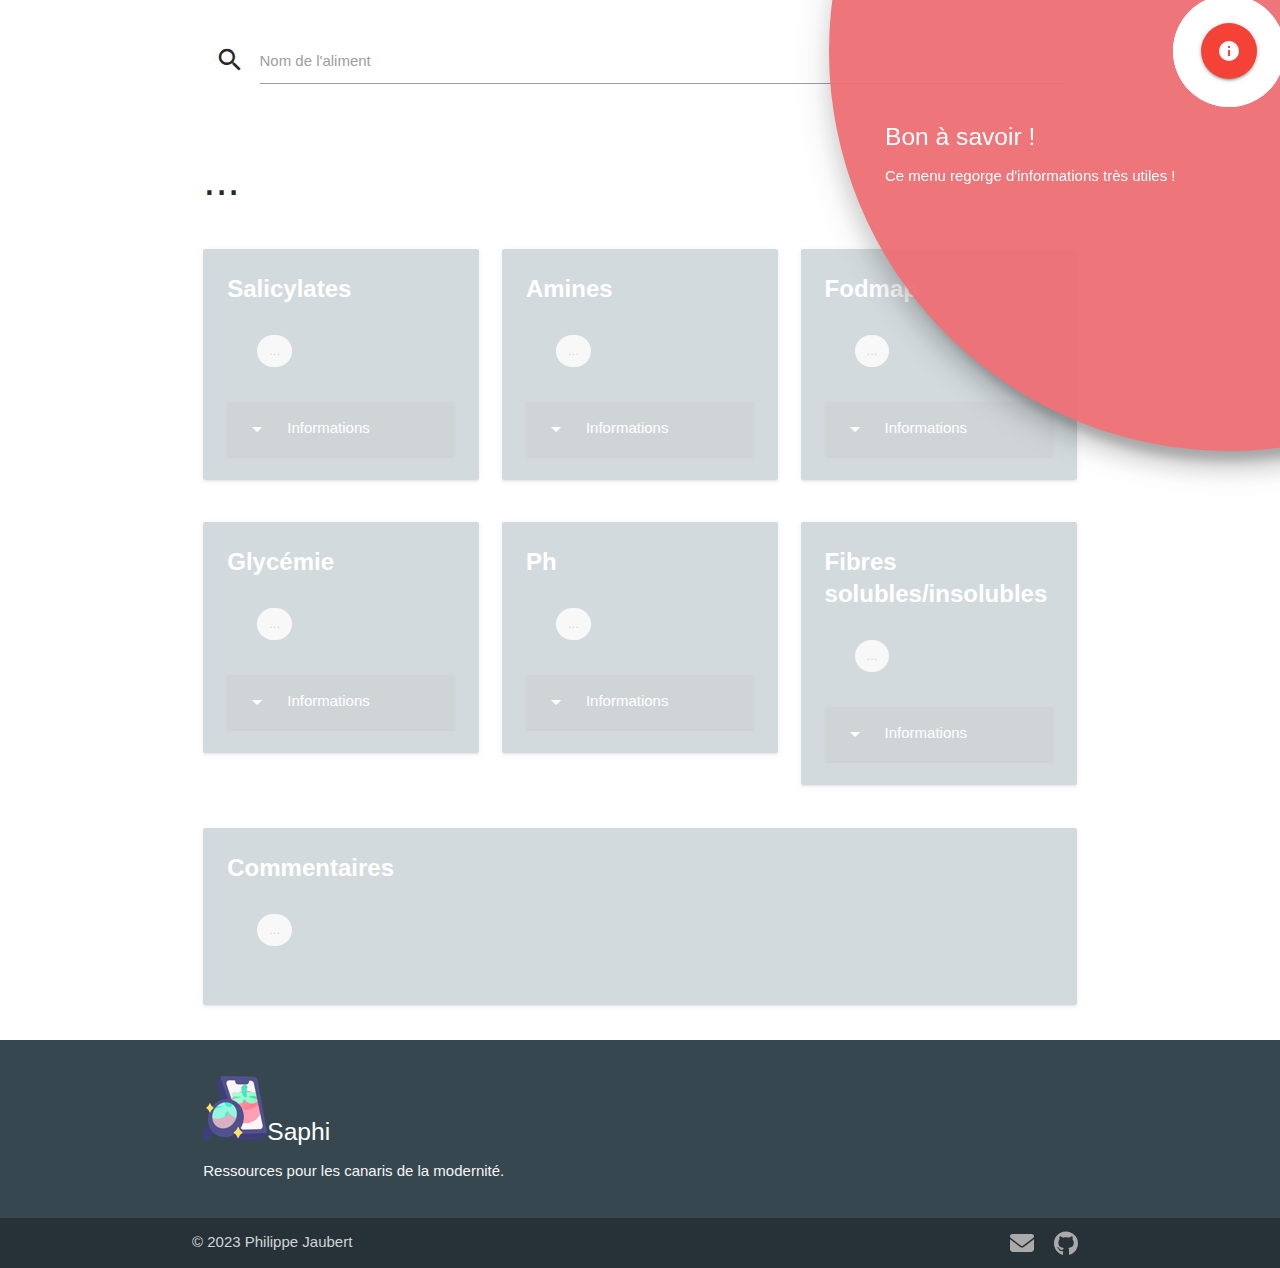
==== docs/index.html @ 67f31c84 "Icon added to the page" ====
<!DOCTYPE html>
<html>
<head>
  <title>SaPHI</title>
  <meta charset="utf-8">
  <meta name="viewport" content="width=device-width, initial-scale=1.0"/>
  <link type="text/css" rel="stylesheet" href="css/materialize.min.css" media="screen,projection"/>
  <link type="text/css" rel="stylesheet" href="css/styles.css"/>
  <link rel="icon" type="image/png" href="img/favicon.png" />
</head>
<body>
  <main>
    <div class="container">
      <div class="row">
        <!-- Floating Menu -->
        <div class="fixed-action-btn">
          <a id="menu" class="btn-floating btn-large red waves-effect waves-light tooltipped" data-position="left" data-tooltip="Bon à savoir">
            <i class="large material-icons">info</i>
          </a>
          <ul>
            <li onclick="openModal(6)"><a class="btn-floating blue waves-effect waves-light tooltipped" data-position="left" data-tooltip="Pré/Probiotiques">
              <svg xmlns="http://www.w3.org/2000/svg" fill="#fff" viewBox="0 0 24 24"><title>bacteria</title><path d="M21,16C21,15.5 20.95,15.08 20.88,14.68L22.45,13.9L21.55,12.1L20.18,12.79C19.63,11.96 18.91,11.5 18.29,11.28L18.95,9.32L17.05,8.68L16.29,10.96C14.96,10.83 14.17,10.32 13.7,9.77L15.45,8.9L14.55,7.1L13,7.89C12.97,7.59 12.86,6.72 12.28,5.87L13.83,3.55L12.17,2.44L10.76,4.56C10.28,4.33 9.7,4.15 9,4.06V2H7V4.1C6.29,4.25 5.73,4.54 5.32,4.91L2.7,2.29L1.29,3.71L4.24,6.65C4,7.39 4,8 4,8H2V10H4.04C4.1,10.63 4.21,11.36 4.4,12.15L1.68,13.05L2.31,14.95L5,14.05C5.24,14.56 5.5,15.08 5.82,15.58L3.44,17.17L4.55,18.83L7.07,17.15C7.63,17.71 8.29,18.21 9.06,18.64L8.1,20.55L9.89,21.45L10.89,19.45L10.73,19.36C11.68,19.68 12.76,19.9 14,19.97V22H16V19.93C16.76,19.84 17.81,19.64 18.77,19.19L20.29,20.71L21.7,19.29L20.37,17.95C20.75,17.44 21,16.8 21,16M8.5,11A1.5,1.5 0 0,1 7,9.5A1.5,1.5 0 0,1 8.5,8A1.5,1.5 0 0,1 10,9.5A1.5,1.5 0 0,1 8.5,11M11,14A1,1 0 0,1 10,13A1,1 0 0,1 11,12A1,1 0 0,1 12,13A1,1 0 0,1 11,14M15.5,17A1.5,1.5 0 0,1 14,15.5A1.5,1.5 0 0,1 15.5,14A1.5,1.5 0 0,1 17,15.5A1.5,1.5 0 0,1 15.5,17Z" /></svg>
            </a></li>
            <li onclick="openModal(5)"><a class="btn-floating blue waves-effect waves-light tooltipped" data-position="left" data-tooltip="Conservation">
              <svg xmlns="http://www.w3.org/2000/svg" fill="#fff" viewBox="0 0 24 24"><title>snowflake</title><path d="M20.79,13.95L18.46,14.57L16.46,13.44V10.56L18.46,9.43L20.79,10.05L21.31,8.12L19.54,7.65L20,5.88L18.07,5.36L17.45,7.69L15.45,8.82L13,7.38V5.12L14.71,3.41L13.29,2L12,3.29L10.71,2L9.29,3.41L11,5.12V7.38L8.5,8.82L6.5,7.69L5.92,5.36L4,5.88L4.47,7.65L2.7,8.12L3.22,10.05L5.55,9.43L7.55,10.56V13.45L5.55,14.58L3.22,13.96L2.7,15.89L4.47,16.36L4,18.12L5.93,18.64L6.55,16.31L8.55,15.18L11,16.62V18.88L9.29,20.59L10.71,22L12,20.71L13.29,22L14.7,20.59L13,18.88V16.62L15.5,15.17L17.5,16.3L18.12,18.63L20,18.12L19.53,16.35L21.3,15.88L20.79,13.95M9.5,10.56L12,9.11L14.5,10.56V13.44L12,14.89L9.5,13.44V10.56Z" /></svg>
            </a></li>
            <li onclick="openModal(3)"><a class="btn-floating blue waves-effect waves-light tooltipped" data-position="left" data-tooltip="Produits laitiers">
              <svg xmlns="http://www.w3.org/2000/svg" fill="#fff" viewBox="0 0 24 24"><title>cheese</title><path d="M11 17.5C11 16.67 11.67 16 12.5 16C12.79 16 13.06 16.09 13.29 16.23L20.75 11.93C20.35 11.22 19.9 10.55 19.41 9.9C19.29 9.96 19.15 10 19 10C18.45 10 18 9.55 18 9C18 8.8 18.08 8.62 18.18 8.46C16.45 6.64 14.34 5.2 12 4.25C11.85 5.24 11 6 10 6C8.9 6 8 5.11 8 4C8 3.72 8.06 3.45 8.16 3.21C7.3 3.08 6.41 3 5.5 3C5.33 3 5.17 3 5 3.03V9.05C6.14 9.28 7 10.29 7 11.5S6.14 13.72 5 13.95V21L11 17.54C11 17.53 11 17.5 11 17.5M14 9C15.11 9 16 9.9 16 11S15.11 13 14 13 12 12.11 12 11 12.9 9 14 9M9 16C8.45 16 8 15.55 8 15S8.45 14 9 14 10 14.45 10 15 9.55 16 9 16M9 10C8.45 10 8 9.55 8 9S8.45 8 9 8 10 8.45 10 9 9.55 10 9 10Z" /></svg>
            </a></li>
            <li onclick="openModal(4)"><a class="btn-floating blue waves-effect waves-light tooltipped" data-position="left" data-tooltip="Légumes">
              <svg xmlns="http://www.w3.org/2000/svg" fill="#fff" viewBox="0 0 24 24"><title>carrot</title><path d="M16,10L15.8,11H13.5A0.5,0.5 0 0,0 13,11.5A0.5,0.5 0 0,0 13.5,12H15.6L14.6,17H12.5A0.5,0.5 0 0,0 12,17.5A0.5,0.5 0 0,0 12.5,18H14.4L14,20A2,2 0 0,1 12,22A2,2 0 0,1 10,20L9,15H10.5A0.5,0.5 0 0,0 11,14.5A0.5,0.5 0 0,0 10.5,14H8.8L8,10C8,8.8 8.93,7.77 10.29,7.29L8.9,5.28C8.59,4.82 8.7,4.2 9.16,3.89C9.61,3.57 10.23,3.69 10.55,4.14L11,4.8V3A1,1 0 0,1 12,2A1,1 0 0,1 13,3V5.28L14.5,3.54C14.83,3.12 15.47,3.07 15.89,3.43C16.31,3.78 16.36,4.41 16,4.84L13.87,7.35C15.14,7.85 16,8.85 16,10Z" /></svg>
            </a></li>
            <li onclick="openModal(2)"><a class="btn-floating blue waves-effect waves-light tooltipped" data-position="left" data-tooltip="Fruits">
              <svg xmlns="http://www.w3.org/2000/svg" fill="#fff" viewBox="0 0 24 24"><title>fruit-pear</title><path d="M18 16C18 19.31 15.31 22 12 22C8.69 22 6 19.31 6 16C6 13 8 13 8 10C8 8.56 8.75 7.22 10 6.5C10.4 6.27 10.82 6.12 11.25 6.04V5C11.25 4.63 11.17 4.42 11.03 4.28C10.9 4.14 10.63 4 10 4V2.5C10.88 2.5 11.6 2.73 12.09 3.22C12.58 3.71 12.75 4.38 12.75 5V6.04C13.18 6.12 13.61 6.27 14 6.5C15.25 7.22 16 8.56 16 10C16 13 18 13 18 16Z" /></svg>
            </a></li>
            <li onclick="openModal(1)"><a class="btn-floating blue waves-effect waves-light tooltipped" data-position="left" data-tooltip="Poissons">
              <svg xmlns="http://www.w3.org/2000/svg" fill="#fff" viewBox="0 0 24 24"><title>fish</title><path d="M12,20L12.76,17C9.5,16.79 6.59,15.4 5.75,13.58C5.66,14.06 5.53,14.5 5.33,14.83C4.67,16 3.33,16 2,16C3.1,16 3.5,14.43 3.5,12.5C3.5,10.57 3.1,9 2,9C3.33,9 4.67,9 5.33,10.17C5.53,10.5 5.66,10.94 5.75,11.42C6.4,10 8.32,8.85 10.66,8.32L9,5C11,5 13,5 14.33,5.67C15.46,6.23 16.11,7.27 16.69,8.38C19.61,9.08 22,10.66 22,12.5C22,14.38 19.5,16 16.5,16.66C15.67,17.76 14.86,18.78 14.17,19.33C13.33,20 12.67,20 12,20M17,11A1,1 0 0,0 16,12A1,1 0 0,0 17,13A1,1 0 0,0 18,12A1,1 0 0,0 17,11Z" /></svg>
            </a></li>
            <li onclick="openModal(0)"><a class="btn-floating blue waves-effect waves-light tooltipped" data-position="left" data-tooltip="Viandes">
              <svg xmlns="http://www.w3.org/2000/svg" fill="#fff" viewBox="0 0 24 24"><title>food-steak</title><path d="M11.9 2C8 2 4.9 5.4 5 9.3C5.1 11.9 6.6 14.1 8.7 15.2C10.1 15.9 11 17.3 11 18.8V19C11 20.7 12.3 22 14 22C18 22 19 17 19 9C19 9 19 2 11.9 2M14 20C13.4 20 13 19.6 13 19V18.8C13 16.6 11.7 14.5 9.7 13.4C8.1 12.6 7.1 11 7 9.2C7 7.9 7.5 6.5 8.4 5.5C9.3 4.5 10.6 4 11.8 4C16.7 4 17 8.2 17 9C17 18.9 15.3 20 14 20M15.8 7.6L8.3 10.3C8.1 10 8 9.6 8 9.1C8 8.4 8.2 7.8 8.5 7.1L13.7 5.2C14.9 5.8 15.5 6.7 15.8 7.6M12.9 15.1L15.7 14.1C15.6 15.6 15.3 16.7 15.1 17.4L13.8 17.9C13.8 16.9 13.5 16 12.9 15.1M16 9.2C16 10.4 16 11.5 15.9 12.4L11.9 13.9C11.4 13.4 10.8 12.9 10.1 12.6C9.7 12.4 9.3 12.1 9 11.8L16 9.2Z" /></svg>
            </a></li>
          </ul>
        </div>
        <!-- Discovery -->
        <div class="tap-target" data-target="menu">
          <div class="tap-target-content">
            <h5>Bon à savoir !</h5>
            <p>Ce menu regorge d'informations très utiles !</p>
          </div>
        </div>
        <!-- Modal -->
        <div id="modalInfos" class="modal">
          <div class="modal-content">
            <h4 id="mdl_title"></h4>
            <p id="mdl_content"></p>
          </div>
        </div>
        <!-- Search bar -->
        <div class="col s12 searchbar">
          <div class="input-field col s12">
            <i class="material-icons prefix">search</i>
            <input disabled type="text" id="inp_nomali" class="autocomplete">
            <label for="inp_nomali">Nom de l'aliment</label>
          </div>
        </div>
      </div>
      <div class="row mb-0">
        <!-- Title -->
        <div class="row">
          <div class="col s12">
            <h3 id="tt">...</h3>
          </div>
        </div>
        <div class="row">
          <!-- Salicylates -->
          <div class="col s12 m4">
            <div id="card_salicylate" class="card blue-grey darken-1">
              <div class="card-content white-text">
                <span class="card-title">Salicylates</span>
                <div id="sa">
                  <div class="chip">...</div>
                </div>
                <ul class="collapsible">
                  <li>
                    <div class="collapsible-header blue-grey darken-2"><i class="material-icons">arrow_drop_down</i>Informations</div>
                    <div class="collapsible-body blue-grey darken-2"><span>
                      <div class="chip white green darken-4">Bas (0 mg)</div>
                      <div class="chip white yellow darken-4">Bas-moyen (> 0,06 mg)</div>
                      <div class="chip white orange darken-4">Moyen (> 0,10 mg)</div>
                      <div class="chip white red darken-4">Moyen-haut (> 0,60 mg)</div>
                      <div class="chip white purple darken-4">Haut (> 1.00 mg)</div>
                      <div class="chip white grey darken-4">Très haut (> 20.00 mg)</div>
                    </span></div>
                  </li>
                </ul>
              </div>
            </div>
          </div>
          <!-- Amines -->
          <div class="col s12 m4">
            <div id="card_amine" class="card blue-grey darken-1">
              <div class="card-content white-text">
                <span class="card-title">Amines</span>
                <div id="am">
                  <div class="chip">...</div>
                </div>
                <ul class="collapsible">
                  <li>
                    <div class="collapsible-header blue-grey darken-2"><i class="material-icons">arrow_drop_down</i>Informations</div>
                    <div class="collapsible-body blue-grey darken-2"><span>
                      <div class="chip"><b>A</b> : Amines</div>
                      <div class="chip"><b>H</b> : Histamines</div>
                      <div class="chip"><b>L</b> : Libérateurs d'histamines</div>
                      <div class="chip"><b>I</b> : Inhibiteur d'enzymes</div>
                    </span></div>
                  </li>
                </ul>
              </div>
            </div>
          </div>
          <!-- Fodmaps -->
          <div class="col s12 m4">
            <div id="card_fodmap" class="card blue-grey darken-1">
              <div class="card-content white-text">
                <span class="card-title">Fodmap</span>
                <div id="fd">
                  <div class="chip">...</div>
                </div>
                <ul class="collapsible">
                  <li>
                    <div class="collapsible-header blue-grey darken-2"><i class="material-icons">arrow_drop_down</i>Informations</div>
                    <div class="collapsible-body blue-grey darken-2"><span>
                      <div class="chip"><b>F</b>ermentiscibles (<i>Fructanes et Galactanes</i>)<br/><b>O</b>ligosaccharides (<i>Fructanes et Galacto-olisaccharides</i>)<br/><b>D</b>isaccharides (<i>Lactose</i>)<br/><b>M</b>onosaccharides (<i>Fructose en excès du glucose</i>)<br/><b>A</b>nd<br/><b>P</b>olyols (<i>Sorbitol, mannitol, xylitol et maltitol</i>).</div>
                      <div class="chip">Les <b>FODMAP</b> sont des glucides présents dans certains aliments et qui sont lentement (voire ne sont pas) absorbés par l'intestin.</div>
                    </span></div>
                  </li>
                </ul>
              </div>
            </div>
          </div>
        </div>
        <div class="row">
          <!-- Glycemie -->
          <div class="col s12 m4">
            <div id="card_glycemie" class="card blue-grey darken-1">
              <div class="card-content white-text">
                <span class="card-title">Glycémie</span>
                <div id="ig">
                  <div class="chip">...</div>
                </div>
                <ul class="collapsible">
                  <li>
                    <div class="collapsible-header blue-grey darken-2"><i class="material-icons">arrow_drop_down</i>Informations</div>
                    <div class="collapsible-body blue-grey darken-2"><span>
                      <div class="chip">L'<b>indice glycémique</b> évalue la rapidité avec laquelle un glucide contenu dans un aliment est absorbé dans le sang et élève la glycémie.</div>
                      <div class="chip">La <b>charge glycémique</b> combine la rapidité et la quantité de glucides dans une portion alimentaire, offrant une indication plus précise de son impact sur la glycémie.</div>
                      <div class="chip">Valeurs exprimées en mg pour 100 g</div>
                      <div class="chip white green darken-4">Faible : Entre 0 et 50</div>
                      <div class="chip white yellow darken-4">Moyen : Entre 51 et 70</div>
                      <div class="chip white red darken-4">Élevé : 71 et 100</div>
                    </span></div>
                  </li>
                </ul>
              </div>
            </div>
          </div>
          <!-- Ph -->
          <div class="col s12 m4">
            <div id="card_potentielhydrogene" class="card blue-grey darken-1">
              <div class="card-content white-text">
                <span class="card-title">Ph</span>
                <div id="ph">
                  <div class="chip">...</div>
                </div>
                <ul class="collapsible">
                  <li>
                    <div class="collapsible-header blue-grey darken-2"><i class="material-icons">arrow_drop_down</i>Informations</div>
                    <div class="collapsible-body blue-grey darken-2"><span>
                      <div class="chip light-green accent-2"><b>Alcalinisant</b> : À consommer au moins à 70% (valeur jusqu'à -95)</div>
                      <div class="chip yellow accent-2"><b>Acidifiant</b> : À consommer peu ou pas du tout (valeur jusqu'à +37)</div>
                    </span></div>
                  </li>
                </ul>
              </div>
            </div>
          </div>
          <!-- Fibres -->
          <div class="col s12 m4">
            <div id="card_fibre" class="card blue-grey darken-1">
              <div class="card-content white-text">
                <span class="card-title">Fibres solubles/insolubles</span>
                <div id="fi">
                  <div class="chip">...</div>
                </div>
                <ul class="collapsible">
                  <li>
                    <div class="collapsible-header blue-grey darken-2"><i class="material-icons">arrow_drop_down</i>Informations</div>
                    <div class="collapsible-body blue-grey darken-2"><span>
                      <div class="chip">Les <b>fibres</b> sont des glucides très spécifiques non digérés par notre organisme.</div>
                      <div class="chip">Les <b>fibres solubles</b> sont fermentées (digérées) par notre microbiote intestinal produisant des composés bénéfiques pour notre organisme.</div>
                      <div class="chip">Les <b>fibres insolubles</b> augmentent le volume du bol alimentaire et assurent un meilleur transit.</div>
                      <div class="chip">Valeurs exprimées en mg pour 100 g.</div>
                    </span></div>
                  </li>
                </ul>
              </div>
            </div>
          </div>
        </div>
      </div>
      <div class="row">
        <!-- Comments -->
        <div class="col s12 m12">
          <div id="card_commentaire" class="card blue-grey darken-1">
            <div class="card-content white-text">
              <span class="card-title">Commentaires</span>
              <div id="cm">
                <div class="chip">...</div>
              </div>
            </div>
          </div>
        </div>
      </div>
    </div>
  </main>
  <!-- Footer -->
  <footer class="page-footer blue-grey darken-3">
    <div class="container">
      <div class="row">
        <div class="col l6 s12">
          <h5 class="white-text"><img class="responsive-img" src="img/favicon.png">Saphi</h5>
          <p class="grey-text text-lighten-4">Ressources pour les canaris de la modernité.</p>
        </div>
      </div>
    </div>
    <div class="footer-copyright blue-grey darken-4">
      <div class="container">
        &copy; 2023 Philippe Jaubert
        <a class="grey-text text-lighten-4 right footer_btn tooltipped" data-position="top" data-tooltip="Accéder aux sources" target="_blank" href="https://github.com/PhilJbt/Saphi"><svg xmlns="http://www.w3.org/2000/svg" viewBox="0 0 496 512"><!-- From Awesomefont --><path d="M165.9 397.4c0 2-2.3 3.6-5.2 3.6-3.3.3-5.6-1.3-5.6-3.6 0-2 2.3-3.6 5.2-3.6 3-.3 5.6 1.3 5.6 3.6zm-31.1-4.5c-.7 2 1.3 4.3 4.3 4.9 2.6 1 5.6 0 6.2-2s-1.3-4.3-4.3-5.2c-2.6-.7-5.5.3-6.2 2.3zm44.2-1.7c-2.9.7-4.9 2.6-4.6 4.9.3 2 2.9 3.3 5.9 2.6 2.9-.7 4.9-2.6 4.6-4.6-.3-1.9-3-3.2-5.9-2.9zM244.8 8C106.1 8 0 113.3 0 252c0 110.9 69.8 205.8 169.5 239.2 12.8 2.3 17.3-5.6 17.3-12.1 0-6.2-.3-40.4-.3-61.4 0 0-70 15-84.7-29.8 0 0-11.4-29.1-27.8-36.6 0 0-22.9-15.7 1.6-15.4 0 0 24.9 2 38.6 25.8 21.9 38.6 58.6 27.5 72.9 20.9 2.3-16 8.8-27.1 16-33.7-55.9-6.2-112.3-14.3-112.3-110.5 0-27.5 7.6-41.3 23.6-58.9-2.6-6.5-11.1-33.3 2.6-67.9 20.9-6.5 69 27 69 27 20-5.6 41.5-8.5 62.8-8.5s42.8 2.9 62.8 8.5c0 0 48.1-33.6 69-27 13.7 34.7 5.2 61.4 2.6 67.9 16 17.7 25.8 31.5 25.8 58.9 0 96.5-58.9 104.2-114.8 110.5 9.2 7.9 17 22.9 17 46.4 0 33.7-.3 75.4-.3 83.6 0 6.5 4.6 14.4 17.3 12.1C428.2 457.8 496 362.9 496 252 496 113.3 383.5 8 244.8 8zM97.2 352.9c-1.3 1-1 3.3.7 5.2 1.6 1.6 3.9 2.3 5.2 1 1.3-1 1-3.3-.7-5.2-1.6-1.6-3.9-2.3-5.2-1zm-10.8-8.1c-.7 1.3.3 2.9 2.3 3.9 1.6 1 3.6.7 4.3-.7.7-1.3-.3-2.9-2.3-3.9-2-.6-3.6-.3-4.3.7zm32.4 35.6c-1.6 1.3-1 4.3 1.3 6.2 2.3 2.3 5.2 2.6 6.5 1 1.3-1.3.7-4.3-1.3-6.2-2.2-2.3-5.2-2.6-6.5-1zm-11.4-14.7c-1.6 1-1.6 3.6 0 5.9 1.6 2.3 4.3 3.3 5.6 2.3 1.6-1.3 1.6-3.9 0-6.2-1.4-2.3-4-3.3-5.6-2z"/></svg></a>
        <a class="grey-text text-lighten-4 right footer_btn tooltipped" data-position="top" data-tooltip="Retours, suggestions" href="#!" onclick="launchContact();"><svg xmlns="http://www.w3.org/2000/svg" viewBox="0 0 512 512"><!-- From Awesomefont --><path d="M48 64C21.5 64 0 85.5 0 112c0 15.1 7.1 29.3 19.2 38.4L236.8 313.6c11.4 8.5 27 8.5 38.4 0L492.8 150.4c12.1-9.1 19.2-23.3 19.2-38.4c0-26.5-21.5-48-48-48H48zM0 176V384c0 35.3 28.7 64 64 64H448c35.3 0 64-28.7 64-64V176L294.4 339.2c-22.8 17.1-54 17.1-76.8 0L0 176z"/></svg></a>
      </div>
    </div>
  </footer>
</body>
</html>
<script type="text/javascript" src="js/materialize.min.js"></script>
<script type="text/javascript" src="js/scripts.js"></script>
<script>

</script>
---- docs/css/styles.css ----
@font-face {
	font-family: 'Material Icons';
	font-style: normal;
	font-weight: 400;
	src: url(../fonts/materialicons.woff2) format('woff2');
}

body {
	display: flex;
	min-height: 100vh;
	flex-direction: column;
}

main {
	flex: 1 0 auto;
}

.badge {
	color: #000 !important;
	margin: 5px;
	float: none !important;
}

.menu_svg {
	scale: 0.5;
}

.tap-target-content {
	color: #fff !important;
}

.footer_btn {
	height:24px;
	width:24px;
	fill:#aaa;
	transition:fill .25s;
	margin: 0px 10px 0px 10px;
}
.footer_btn:hover {
	fill:#fff;
}

blockquote {
	margin-bottom: 0px !important;
}

.fixed-action-btn {
	top: 23px !important;
	bottom: unset;
}

.collapsible {
	margin-bottom: 0px !important;
	border: none;
}

.collapsible-header, .collapsible-body {
	border: none;
}

.card {
	opacity: .25;
	transition: opacity .25s;
}

.collapsible-header, .fixed-action-btn, .prefix, label {
	-webkit-touch-callout: none;
	-webkit-user-select: none;
	-khtml-user-select: none;
	-moz-user-select: none;
	-ms-user-select: none;
	user-select: none;
}

.collapsible-body {
	padding: 1.25rem;
}

#sa, #am, #ph, #ig, #fi, #fd, #cm {
	margin: 2em !important;
}

.card-title {
	font-weight: 600 !important;
}

.chip, .chip-white {
	font-weight: 500 !important;
	height: unset;
}
.white {
	color: white !important;
}

.chipsa {
	color: white !important;
}

.chipam {
	color: #ffffff !important;
}

.chipph {
	color: #000 !important;
}

.chipig {
	color: #000 !important;
}

.chipfd {
	color: #fff !important;
}

.material-icons {
	font-family: 'Material Icons';
	font-weight: normal;
	font-style: normal;
	font-size: 24px;
	line-height: 1;
	letter-spacing: normal;
	text-transform: none;
	display: inline-block;
	white-space: nowrap;
	word-wrap: normal;
	direction: ltr;
	-moz-font-feature-settings: 'liga';
	-moz-osx-font-smoothing: grayscale;
}

.searchbar {
	margin-top: 1.5em;
}

.mb-0 {
	margin-bottom: 0px !important;
}

.mt-0 {
	margin-top: 0px !important;
}

.mt-3 {
	margin-top:40px;
}

.collection-icons {
	vertical-align: text-bottom;
}

.favicon {
	height: auto;
	width: 30px;
	vertical-align: sub;
	margin-right: 10px;
}
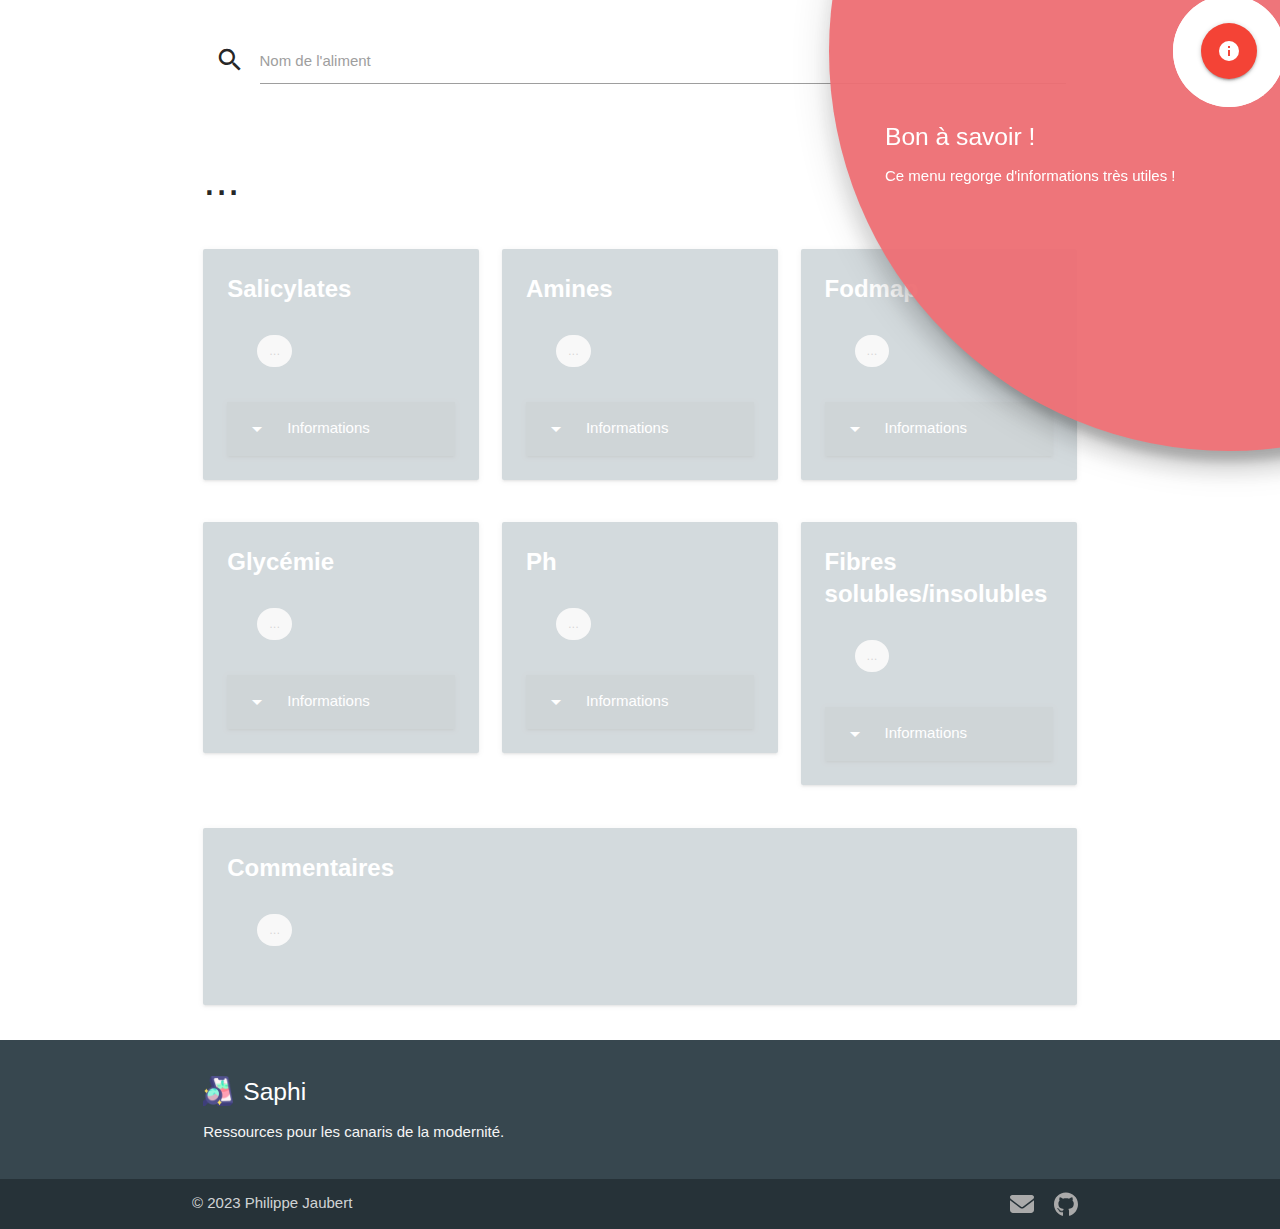
==== commit 5bdd4f30: "Update index.html" ====
--- a/docs/index.html
+++ b/docs/index.html
@@ -228,7 +228,7 @@
     <div class="container">
       <div class="row">
         <div class="col l6 s12">
-          <h5 class="white-text"><img class="responsive-img" src="img/favicon.png">Saphi</h5>
+          <h5 class="white-text"><img class="responsive-img favicon" src="img/favicon.png">Saphi</h5>
           <p class="grey-text text-lighten-4">Ressources pour les canaris de la modernité.</p>
         </div>
       </div>
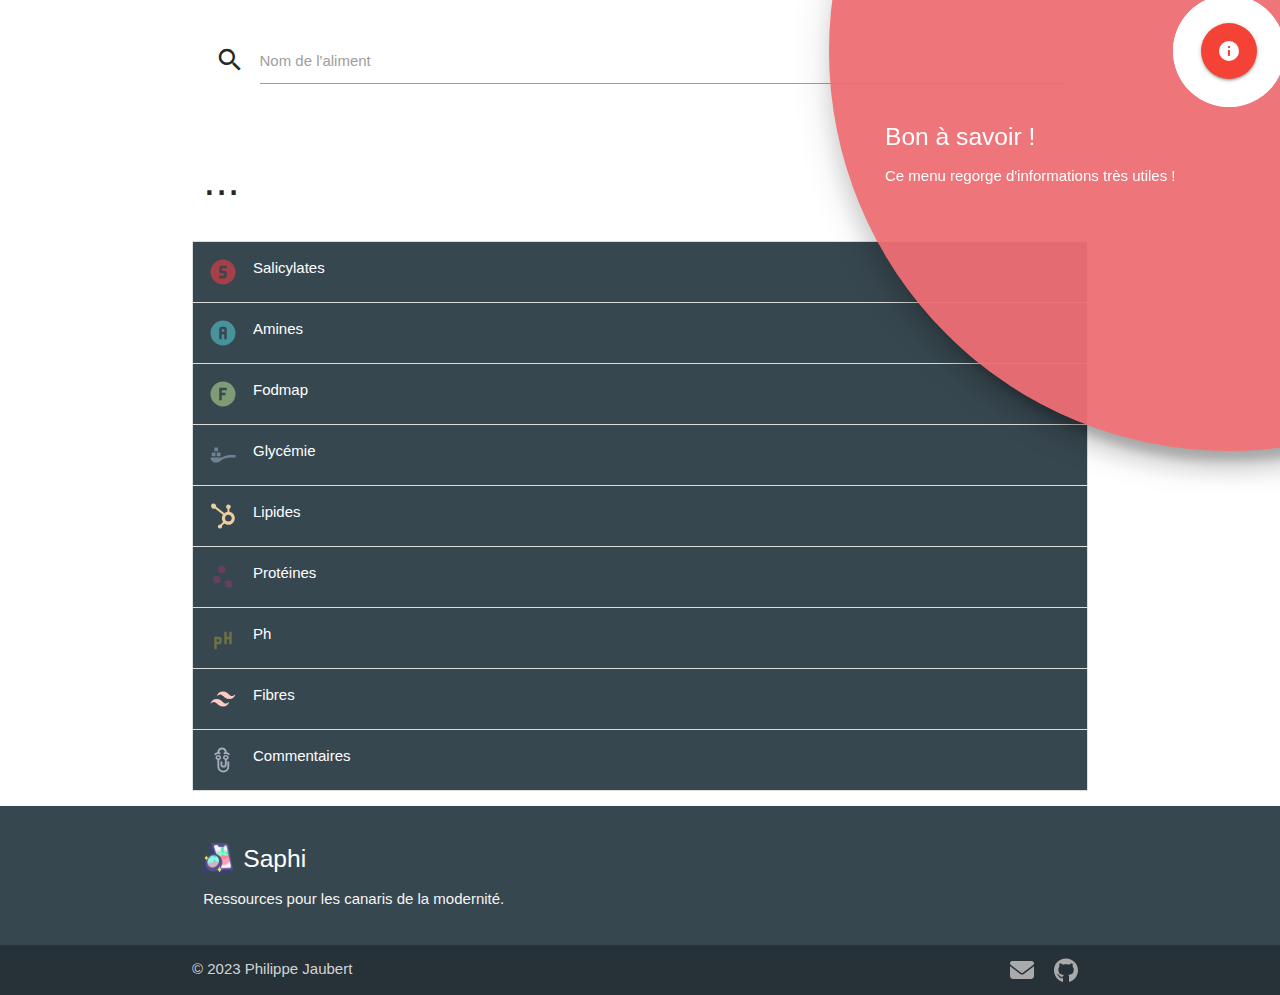
==== commit 5afb3323: "UI rework" ====
--- a/docs/index.html
+++ b/docs/index.html
@@ -71,131 +71,187 @@
             <h3 id="tt">...</h3>
           </div>
         </div>
-        <div class="row">
+        <!-- Data -->
+        <ul class="collapsible">
           <!-- Salicylates -->
-          <div class="col s12 m4">
-            <div id="card_salicylate" class="card blue-grey darken-1">
-              <div class="card-content white-text">
-                <span class="card-title">Salicylates</span>
-                <div id="sa">
-                  <div class="chip">...</div>
-                </div>
-                <ul class="collapsible">
-                  <li>
-                    <div class="collapsible-header blue-grey darken-2"><i class="material-icons">arrow_drop_down</i>Informations</div>
-                    <div class="collapsible-body blue-grey darken-2"><span>
-                      <div class="chip white green darken-4">Bas (0 mg)</div>
-                      <div class="chip white yellow darken-4">Bas-moyen (> 0,06 mg)</div>
-                      <div class="chip white orange darken-4">Moyen (> 0,10 mg)</div>
-                      <div class="chip white red darken-4">Moyen-haut (> 0,60 mg)</div>
-                      <div class="chip white purple darken-4">Haut (> 1.00 mg)</div>
-                      <div class="chip white grey darken-4">Très haut (> 20.00 mg)</div>
-                    </span></div>
-                  </li>
-                </ul>
+          <li id="col-sa">
+            <div class="collapsible-header"><i class="material-icons">
+              <svg fill="#a53f48" xmlns="http://www.w3.org/2000/svg" viewBox="0 0 24 24"><title>alpha-s-circle</title><path d="M11,7A2,2 0 0,0 9,9V11A2,2 0 0,0 11,13H13V15H9V17H13A2,2 0 0,0 15,15V13A2,2 0 0,0 13,11H11V9H15V7H11M12,2A10,10 0 0,1 22,12A10,10 0 0,1 12,22A10,10 0 0,1 2,12A10,10 0 0,1 12,2Z" /></svg>
+            </i>Salicylates</div>
+            <div class="collapsible-body colla-body"><span>
+              <div id="sa">
+                <div class="chip">...</div>
               </div>
-            </div>
-          </div>
+              <ul class="colla collapsible">
+                <li>
+                  <div class="collapsible-header colla-header blue-grey darken-2"><i class="material-icons">arrow_drop_down</i>Informations</div>
+                  <div class="collapsible-body colla-body blue-grey darken-2"><span>
+                    <div class="chip white green darken-4">Bas (0 mg)</div>
+                    <div class="chip white yellow darken-4">Bas-moyen (> 0,06 mg)</div>
+                    <div class="chip white orange darken-4">Moyen (> 0,10 mg)</div>
+                    <div class="chip white red darken-4">Moyen-haut (> 0,60 mg)</div>
+                    <div class="chip white purple darken-4">Haut (> 1.00 mg)</div>
+                    <div class="chip white grey darken-4">Très haut (> 20.00 mg)</div>
+                    <div class="chip">Valeurs exprimées en mg pour 100 g.</div>
+                  </span></div>
+                </li>
+              </ul>
+            </span></div>
+          </li>
           <!-- Amines -->
-          <div class="col s12 m4">
-            <div id="card_amine" class="card blue-grey darken-1">
-              <div class="card-content white-text">
-                <span class="card-title">Amines</span>
+          <li id="col-am">
+            <div class="collapsible-header"><i class="material-icons">
+              <svg fill="#48929b" xmlns="http://www.w3.org/2000/svg" viewBox="0 0 24 24"><title>alpha-a-circle</title><path d="M12,2A10,10 0 0,1 22,12A10,10 0 0,1 12,22A10,10 0 0,1 2,12A10,10 0 0,1 12,2M11,7A2,2 0 0,0 9,9V17H11V13H13V17H15V9A2,2 0 0,0 13,7H11M11,9H13V11H11V9Z" /></svg>
+            </i>Amines</div>
+            <div class="collapsible-body colla-body">
+              <span>
                 <div id="am">
                   <div class="chip">...</div>
                 </div>
-                <ul class="collapsible">
-                  <li>
-                    <div class="collapsible-header blue-grey darken-2"><i class="material-icons">arrow_drop_down</i>Informations</div>
-                    <div class="collapsible-body blue-grey darken-2"><span>
-                      <div class="chip"><b>A</b> : Amines</div>
-                      <div class="chip"><b>H</b> : Histamines</div>
-                      <div class="chip"><b>L</b> : Libérateurs d'histamines</div>
-                      <div class="chip"><b>I</b> : Inhibiteur d'enzymes</div>
-                    </span></div>
-                  </li>
-                </ul>
-              </div>
-            </div>
-          </div>
+                <ul class="collapsible colla">
+                  <li>
+                    <div class="collapsible-header colla-header blue-grey darken-2"><i
+                        class="material-icons">arrow_drop_down</i>Informations</div>
+                    <div class="collapsible-body colla-body blue-grey darken-2"><span>
+                        <div class="chip"><b>A</b> : Amines</div>
+                        <div class="chip"><b>H</b> : Histamines</div>
+                        <div class="chip"><b>L</b> : Libérateurs d'histamines</div>
+                        <div class="chip"><b>I</b> : Inhibiteur d'enzymes</div>
+                      </span></div>
+                  </li>
+                </ul>
+              </span>
+            </div>
+          </li>
           <!-- Fodmaps -->
-          <div class="col s12 m4">
-            <div id="card_fodmap" class="card blue-grey darken-1">
-              <div class="card-content white-text">
-                <span class="card-title">Fodmap</span>
+          <li id="col-fd">
+            <div class="collapsible-header"><i class="material-icons">
+              <svg fill="#7e9b76" xmlns="http://www.w3.org/2000/svg" viewBox="0 0 24 24"><title>alpha-f-circle</title><path d="M12,2A10,10 0 0,1 22,12A10,10 0 0,1 12,22A10,10 0 0,1 2,12A10,10 0 0,1 12,2M9,7V17H11V13H14V11H11V9H15V7H9Z" /></svg>
+            </i>Fodmap</div>
+            <div class="collapsible-body colla-body">
+              <span>
                 <div id="fd">
                   <div class="chip">...</div>
                 </div>
-                <ul class="collapsible">
-                  <li>
-                    <div class="collapsible-header blue-grey darken-2"><i class="material-icons">arrow_drop_down</i>Informations</div>
-                    <div class="collapsible-body blue-grey darken-2"><span>
+                <ul class="collapsible colla">
+                  <li>
+                    <div class="collapsible-header colla-header blue-grey darken-2"><i class="material-icons">arrow_drop_down</i>Informations</div>
+                    <div class="collapsible-body colla-body blue-grey darken-2"><span>
                       <div class="chip"><b>F</b>ermentiscibles (<i>Fructanes et Galactanes</i>)<br/><b>O</b>ligosaccharides (<i>Fructanes et Galacto-olisaccharides</i>)<br/><b>D</b>isaccharides (<i>Lactose</i>)<br/><b>M</b>onosaccharides (<i>Fructose en excès du glucose</i>)<br/><b>A</b>nd<br/><b>P</b>olyols (<i>Sorbitol, mannitol, xylitol et maltitol</i>).</div>
                       <div class="chip">Les <b>FODMAP</b> sont des glucides présents dans certains aliments et qui sont lentement (voire ne sont pas) absorbés par l'intestin.</div>
                     </span></div>
                   </li>
                 </ul>
-              </div>
-            </div>
-          </div>
-        </div>
-        <div class="row">
+              </span>
+            </div>
+          </li>
           <!-- Glycemie -->
-          <div class="col s12 m4">
-            <div id="card_glycemie" class="card blue-grey darken-1">
-              <div class="card-content white-text">
-                <span class="card-title">Glycémie</span>
+          <li id="col-ig">
+            <div class="collapsible-header"><i class="material-icons">
+              <svg fill="#6c8396" xmlns="http://www.w3.org/2000/svg" viewBox="0 0 24 24"><title>spoon-sugar</title><path d="M6 13H3V10H6V13M10 10H7V13H10V10M8 6H5V9H8V6M18 12C14.25 12 12.28 13.25 11 14H2C2 16.21 3.79 18 6 18H7C8 18 8.92 17.63 9.62 17C11.06 15.78 12.68 14.74 14.55 14.36C15.61 14.15 16.78 14 18 14H22V12H18Z" /></svg>
+            </i>Glycémie</div>
+            <div class="collapsible-body colla-body">
+              <span>
                 <div id="ig">
                   <div class="chip">...</div>
                 </div>
-                <ul class="collapsible">
-                  <li>
-                    <div class="collapsible-header blue-grey darken-2"><i class="material-icons">arrow_drop_down</i>Informations</div>
-                    <div class="collapsible-body blue-grey darken-2"><span>
+                <ul class="collapsible colla">
+                  <li>
+                    <div class="collapsible-header colla-header blue-grey darken-2"><i class="material-icons">arrow_drop_down</i>Informations</div>
+                    <div class="collapsible-body colla-body blue-grey darken-2"><span>
                       <div class="chip">L'<b>indice glycémique</b> évalue la rapidité avec laquelle un glucide contenu dans un aliment est absorbé dans le sang et élève la glycémie.</div>
                       <div class="chip">La <b>charge glycémique</b> combine la rapidité et la quantité de glucides dans une portion alimentaire, offrant une indication plus précise de son impact sur la glycémie.</div>
-                      <div class="chip">Valeurs exprimées en mg pour 100 g</div>
                       <div class="chip white green darken-4">Faible : Entre 0 et 50</div>
                       <div class="chip white yellow darken-4">Moyen : Entre 51 et 70</div>
                       <div class="chip white red darken-4">Élevé : 71 et 100</div>
                     </span></div>
                   </li>
                 </ul>
-              </div>
-            </div>
-          </div>
+              </span>
+            </div>
+          </li>
+          <!-- Lipides -->
+          <li id="col-li">
+            <div class="collapsible-header"><i class="material-icons">
+              <svg fill="#eecf9e" xmlns="http://www.w3.org/2000/svg" viewBox="0 0 24 24"><title>hubspot</title><path d="M17.1,8.6V6.2C17.7,5.9 18.2,5.3 18.2,4.6V4.5C18.2,3.5 17.4,2.7 16.4,2.7H16.3C15.3,2.7 14.5,3.5 14.5,4.5V4.6C14.5,5.3 14.9,5.9 15.6,6.2V8.6C14.7,8.7 13.8,9.1 13.1,9.7L6.5,4.6C6.8,3.5 6.1,2.3 5,2.1C3.9,1.9 2.8,2.4 2.5,3.5C2.2,4.6 2.9,5.8 4,6.1C4.5,6.2 5.1,6.2 5.6,5.9L12,10.9C10.8,12.7 10.8,15 12.1,16.8L10.1,18.8C9.9,18.8 9.8,18.7 9.6,18.7C8.7,18.7 7.9,19.5 7.9,20.4C7.9,21.3 8.7,22 9.6,22C10.5,22 11.3,21.2 11.3,20.3V20.3C11.3,20.1 11.3,20 11.2,19.8L13.1,17.9C15.4,19.6 18.7,19.2 20.4,16.9C22.1,14.6 21.7,11.3 19.4,9.6C18.8,9.1 18,8.7 17.1,8.6M16.3,16.4C14.8,16.4 13.6,15.2 13.6,13.7C13.6,12.2 14.8,11 16.3,11C17.8,11 19,12.2 19,13.7C19,15.2 17.8,16.4 16.3,16.4" /></svg>
+            </i>Lipides</div>
+            <div class="collapsible-body colla-body">
+              <span>
+                <div id="li">
+                  <div class="chip">...</div>
+                </div>
+                <ul class="collapsible colla">
+                  <li>
+                    <div class="collapsible-header colla-header blue-grey darken-2"><i class="material-icons">arrow_drop_down</i>Informations</div>
+                    <div class="collapsible-body colla-body blue-grey darken-2"><span>
+                      <div class="chip"><b>AG</b> : Acide Gras</div>
+                      <div class="chip"><b>AGS</b> : Acide Gras Saturés</div>
+                      <div class="chip"><b>AGMI</b> : Acide Gras Mono-insaturés</div>
+                      <div class="chip"><b>AGPI</b> : Acide Gras Poly-insaturés</div>
+                      <div class="chip">Valeurs exprimées en g pour 100 g.</div>
+                    </span></div>
+                  </li>
+                </ul>
+              </span>
+            </div>
+          </li>
+          <!-- Protéines -->
+          <li id="col-pr">
+            <div class="collapsible-header"><i class="material-icons">
+              <svg fill="#654161" xmlns="http://www.w3.org/2000/svg" viewBox="0 0 24 24"><title>scatter-plot</title><path d="M7,11A3,3 0 0,1 10,14A3,3 0 0,1 7,17A3,3 0 0,1 4,14A3,3 0 0,1 7,11M11,3A3,3 0 0,1 14,6A3,3 0 0,1 11,9A3,3 0 0,1 8,6A3,3 0 0,1 11,3M16.6,14.6C18.25,14.6 19.6,15.94 19.6,17.6A3,3 0 0,1 16.6,20.6C14.94,20.6 13.6,19.25 13.6,17.6A3,3 0 0,1 16.6,14.6Z" /></svg>
+            </i>Protéines</div>
+            <div class="collapsible-body colla-body">
+              <span>
+                <div id="pr">
+                  <div class="chip">...</div>
+                </div>
+                <ul class="collapsible colla">
+                  <li>
+                    <div class="collapsible-header colla-header blue-grey darken-2"><i class="material-icons">arrow_drop_down</i>Informations</div>
+                    <div class="collapsible-body colla-body blue-grey darken-2"><span>
+                      <div class="chip">Valeurs exprimées en g pour 100 g.</div>
+                    </span></div>
+                  </li>
+                </ul>
+              </span>
+            </div>
+          </li>
           <!-- Ph -->
-          <div class="col s12 m4">
-            <div id="card_potentielhydrogene" class="card blue-grey darken-1">
-              <div class="card-content white-text">
-                <span class="card-title">Ph</span>
+          <li id="col-ph">
+            <div class="collapsible-header"><i class="material-icons">
+              <svg fill="#6d7244" xmlns="http://www.w3.org/2000/svg" viewBox="0 0 24 24"><title>ph</title><path d="M13 7V17H15V13H17V17H19V7H17V11H15V7H13M11 15V13C11 11.9 10.11 11 9 11H5V21H7V17H9C10.11 17 11 16.11 11 15M9 15H7V13H9V15Z" /></svg>
+            </i>Ph</div>
+            <div class="collapsible-body colla-body">
+              <span>
                 <div id="ph">
                   <div class="chip">...</div>
                 </div>
-                <ul class="collapsible">
-                  <li>
-                    <div class="collapsible-header blue-grey darken-2"><i class="material-icons">arrow_drop_down</i>Informations</div>
-                    <div class="collapsible-body blue-grey darken-2"><span>
+                <ul class="collapsible colla">
+                  <li>
+                    <div class="collapsible-header colla-header blue-grey darken-2"><i class="material-icons">arrow_drop_down</i>Informations</div>
+                    <div class="collapsible-body colla-body blue-grey darken-2"><span>
                       <div class="chip light-green accent-2"><b>Alcalinisant</b> : À consommer au moins à 70% (valeur jusqu'à -95)</div>
                       <div class="chip yellow accent-2"><b>Acidifiant</b> : À consommer peu ou pas du tout (valeur jusqu'à +37)</div>
                     </span></div>
                   </li>
                 </ul>
-              </div>
-            </div>
-          </div>
+              </span>
+            </div>
+          </li>
           <!-- Fibres -->
-          <div class="col s12 m4">
-            <div id="card_fibre" class="card blue-grey darken-1">
-              <div class="card-content white-text">
-                <span class="card-title">Fibres solubles/insolubles</span>
+          <li id="col-fi">
+            <div class="collapsible-header"><i class="material-icons">
+              <svg fill="#ffc9c4" xmlns="http://www.w3.org/2000/svg" viewBox="0 0 24 24"><title>tailwind</title><path d="M12 6C9.33 6 7.67 7.33 7 10C8 8.67 9.17 8.17 10.5 8.5C11.26 8.69 11.81 9.24 12.41 9.85C13.39 10.85 14.5 12 17 12C19.67 12 21.33 10.67 22 8C21 9.33 19.83 9.83 18.5 9.5C17.74 9.31 17.2 8.76 16.59 8.15C15.61 7.15 14.5 6 12 6M7 12C4.33 12 2.67 13.33 2 16C3 14.67 4.17 14.17 5.5 14.5C6.26 14.69 6.8 15.24 7.41 15.85C8.39 16.85 9.5 18 12 18C14.67 18 16.33 16.67 17 14C16 15.33 14.83 15.83 13.5 15.5C12.74 15.31 12.2 14.76 11.59 14.15C10.61 13.15 9.5 12 7 12Z" /></svg>
+            </i>Fibres</div>
+            <div class="collapsible-body colla-body">
+              <span>
                 <div id="fi">
                   <div class="chip">...</div>
                 </div>
-                <ul class="collapsible">
-                  <li>
-                    <div class="collapsible-header blue-grey darken-2"><i class="material-icons">arrow_drop_down</i>Informations</div>
-                    <div class="collapsible-body blue-grey darken-2"><span>
+                <ul class="collapsible colla">
+                  <li>
+                    <div class="collapsible-header colla-header blue-grey darken-2"><i class="material-icons">arrow_drop_down</i>Informations</div>
+                    <div class="collapsible-body colla-body blue-grey darken-2"><span>
                       <div class="chip">Les <b>fibres</b> sont des glucides très spécifiques non digérés par notre organisme.</div>
                       <div class="chip">Les <b>fibres solubles</b> sont fermentées (digérées) par notre microbiote intestinal produisant des composés bénéfiques pour notre organisme.</div>
                       <div class="chip">Les <b>fibres insolubles</b> augmentent le volume du bol alimentaire et assurent un meilleur transit.</div>
@@ -203,23 +259,23 @@
                     </span></div>
                   </li>
                 </ul>
-              </div>
-            </div>
-          </div>
-        </div>
-      </div>
-      <div class="row">
-        <!-- Comments -->
-        <div class="col s12 m12">
-          <div id="card_commentaire" class="card blue-grey darken-1">
-            <div class="card-content white-text">
-              <span class="card-title">Commentaires</span>
-              <div id="cm">
-                <div class="chip">...</div>
-              </div>
-            </div>
-          </div>
-        </div>
+              </span>
+            </div>
+          </li>
+          <!-- Comments -->
+          <li id="col-cm">
+            <div class="collapsible-header"><i class="material-icons">
+              <svg fill="#a6aebe" xmlns="http://www.w3.org/2000/svg" viewBox="0 0 24 24"><title>clippy</title><path d="M15,15.5A2.5,2.5 0 0,1 12.5,18A2.5,2.5 0 0,1 10,15.5V13.75A0.75,0.75 0 0,1 10.75,13A0.75,0.75 0 0,1 11.5,13.75V15.5A1,1 0 0,0 12.5,16.5A1,1 0 0,0 13.5,15.5V11.89C12.63,11.61 12,10.87 12,10C12,8.9 13,8 14.25,8C15.5,8 16.5,8.9 16.5,10C16.5,10.87 15.87,11.61 15,11.89V15.5M8.25,8C9.5,8 10.5,8.9 10.5,10C10.5,10.87 9.87,11.61 9,11.89V17.25A3.25,3.25 0 0,0 12.25,20.5A3.25,3.25 0 0,0 15.5,17.25V13.75A0.75,0.75 0 0,1 16.25,13A0.75,0.75 0 0,1 17,13.75V17.25A4.75,4.75 0 0,1 12.25,22A4.75,4.75 0 0,1 7.5,17.25V11.89C6.63,11.61 6,10.87 6,10C6,8.9 7,8 8.25,8M10.06,6.13L9.63,7.59C9.22,7.37 8.75,7.25 8.25,7.25C7.34,7.25 6.53,7.65 6.03,8.27L4.83,7.37C5.46,6.57 6.41,6 7.5,5.81V5.75A3.75,3.75 0 0,1 11.25,2A3.75,3.75 0 0,1 15,5.75V5.81C16.09,6 17.04,6.57 17.67,7.37L16.47,8.27C15.97,7.65 15.16,7.25 14.25,7.25C13.75,7.25 13.28,7.37 12.87,7.59L12.44,6.13C12.77,6 13.13,5.87 13.5,5.81V5.75C13.5,4.5 12.5,3.5 11.25,3.5C10,3.5 9,4.5 9,5.75V5.81C9.37,5.87 9.73,6 10.06,6.13M14.25,9.25C13.7,9.25 13.25,9.59 13.25,10C13.25,10.41 13.7,10.75 14.25,10.75C14.8,10.75 15.25,10.41 15.25,10C15.25,9.59 14.8,9.25 14.25,9.25M8.25,9.25C7.7,9.25 7.25,9.59 7.25,10C7.25,10.41 7.7,10.75 8.25,10.75C8.8,10.75 9.25,10.41 9.25,10C9.25,9.59 8.8,9.25 8.25,9.25Z" /></svg>
+            </i>Commentaires</div>
+            <div class="collapsible-body colla-body">
+              <span>
+                <div id="cm">
+                  <div class="chip">...</div>
+                </div>
+              </span>
+            </div>
+          </li>
+        </ul>
       </div>
     </div>
   </main>
--- a/docs/css/styles.css
+++ b/docs/css/styles.css
@@ -49,13 +49,23 @@
 	bottom: unset;
 }
 
-.collapsible {
+.colla {
+	border: none;
+	color: white;
 	margin-bottom: 0px !important;
+}
+
+.colla-header, .colla-body {
 	border: none;
 }
 
-.collapsible-header, .collapsible-body {
-	border: none;
+.collapsible {
+	-webkit-box-shadow: none;
+	box-shadow: none;
+}
+.collapsible-header {
+	background-color: #37474f;
+	color: white !important;
 }
 
 .card {
@@ -63,7 +73,7 @@
 	transition: opacity .25s;
 }
 
-.collapsible-header, .fixed-action-btn, .prefix, label {
+.colla-header, .fixed-action-btn, .prefix, label {
 	-webkit-touch-callout: none;
 	-webkit-user-select: none;
 	-khtml-user-select: none;
@@ -72,12 +82,13 @@
 	user-select: none;
 }
 
-.collapsible-body {
+.colla-body {
 	padding: 1.25rem;
+	background-color: #e5e5e5;
 }
 
-#sa, #am, #ph, #ig, #fi, #fd, #cm {
-	margin: 2em !important;
+#sa, #am, #ph, #ig, #fi, #fd, #li, #pr, #cm {
+	margin: 10px !important;
 }
 
 .card-title {
@@ -87,6 +98,7 @@
 .chip, .chip-white {
 	font-weight: 500 !important;
 	height: unset;
+	background-color: white !important;
 }
 .white {
 	color: white !important;
@@ -136,14 +148,6 @@
 	margin-bottom: 0px !important;
 }
 
-.mt-0 {
-	margin-top: 0px !important;
-}
-
-.mt-3 {
-	margin-top:40px;
-}
-
 .collection-icons {
 	vertical-align: text-bottom;
 }
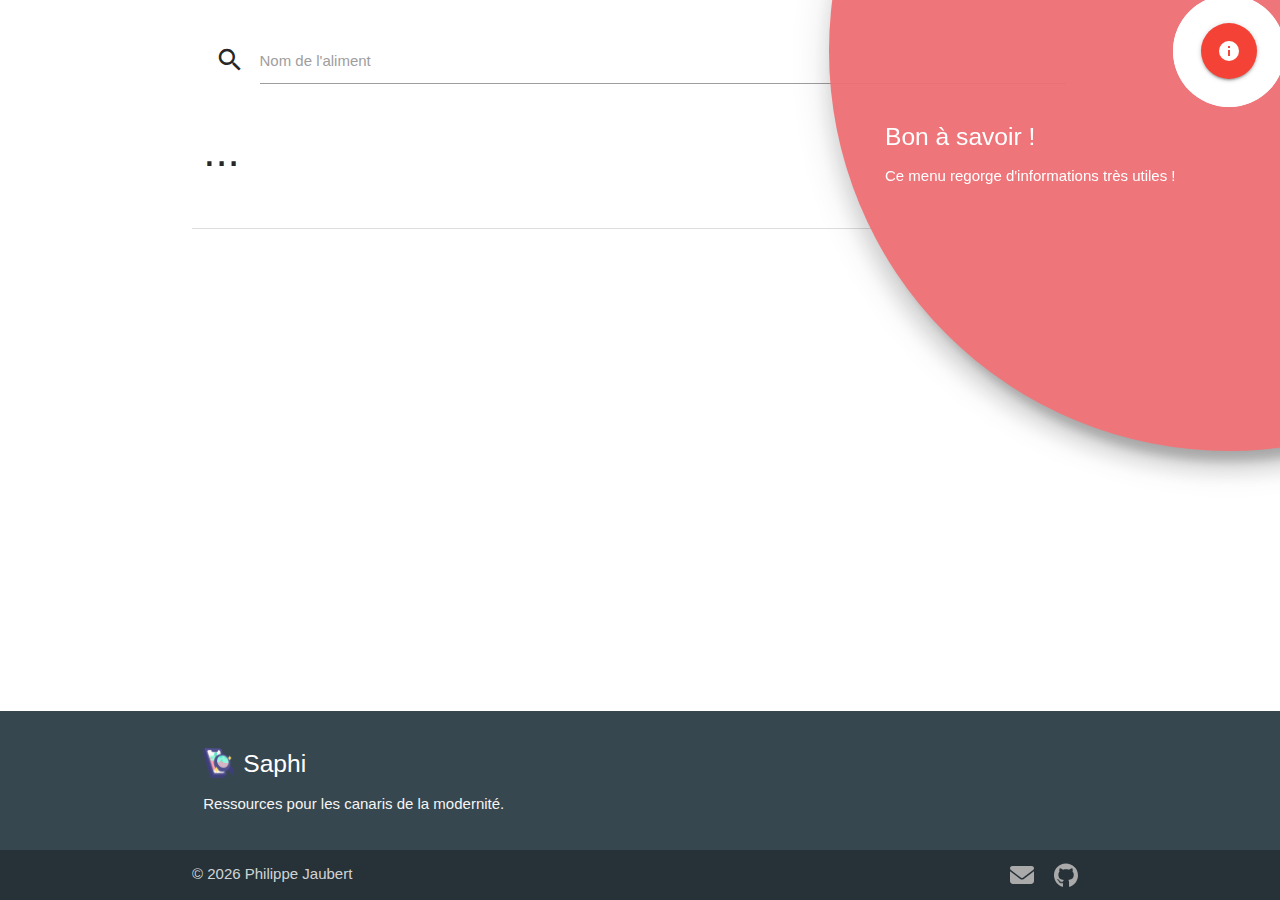
==== commit d4920af5: "[UPD] Automatic update of copyright year in footer" ====
--- a/docs/index.html
+++ b/docs/index.html
@@ -72,30 +72,29 @@
           </div>
         </div>
         <!-- Data -->
-        <ul class="collapsible">
+        <ul class="collapsible mb-2">
           <!-- Salicylates -->
           <li id="col-sa">
             <div class="collapsible-header"><i class="material-icons">
               <svg fill="#a53f48" xmlns="http://www.w3.org/2000/svg" viewBox="0 0 24 24"><title>alpha-s-circle</title><path d="M11,7A2,2 0 0,0 9,9V11A2,2 0 0,0 11,13H13V15H9V17H13A2,2 0 0,0 15,15V13A2,2 0 0,0 13,11H11V9H15V7H11M12,2A10,10 0 0,1 22,12A10,10 0 0,1 12,22A10,10 0 0,1 2,12A10,10 0 0,1 12,2Z" /></svg>
             </i>Salicylates</div>
-            <div class="collapsible-body colla-body"><span>
-              <div id="sa">
-                <div class="chip">...</div>
-              </div>
-              <ul class="colla collapsible">
-                <li>
-                  <div class="collapsible-header colla-header blue-grey darken-2"><i class="material-icons">arrow_drop_down</i>Informations</div>
-                  <div class="collapsible-body colla-body blue-grey darken-2"><span>
-                    <div class="chip white green darken-4">Bas (0 mg)</div>
-                    <div class="chip white yellow darken-4">Bas-moyen (> 0,06 mg)</div>
-                    <div class="chip white orange darken-4">Moyen (> 0,10 mg)</div>
-                    <div class="chip white red darken-4">Moyen-haut (> 0,60 mg)</div>
-                    <div class="chip white purple darken-4">Haut (> 1.00 mg)</div>
-                    <div class="chip white grey darken-4">Très haut (> 20.00 mg)</div>
-                    <div class="chip">Valeurs exprimées en mg pour 100 g.</div>
-                  </span></div>
-                </li>
-              </ul>
+            <div class="collapsible-body colla-body">
+              <span>
+                <!-- Chips -->
+                <div id="sa">
+                  <div class="chip">...</div>
+                </div>
+                <!-- Dropdown -->
+                <a class="dropdown-trigger waves-effect waves-light btn-flat btn-floating" data-target='dropdown-sa'><i class="material-icons btn-nfo">info</i></a>
+                <ul id='dropdown-sa' class='dropdown-content'>
+                  <div class="chip white green darken-4">Bas (0 mg)</div>
+                  <div class="chip white yellow darken-4">Bas-moyen (> 0,06 mg)</div>
+                  <div class="chip white orange darken-4">Moyen (> 0,10 mg)</div>
+                  <div class="chip white red darken-4">Moyen-haut (> 0,60 mg)</div>
+                  <div class="chip white purple darken-4">Haut (> 1.00 mg)</div>
+                  <div class="chip white grey darken-4">Très haut (> 20.00 mg)</div>
+                  <div class="chip gris">Valeurs exprimées en mg pour 100 g.</div>
+                </ul>
             </span></div>
           </li>
           <!-- Amines -->
@@ -105,21 +104,10 @@
             </i>Amines</div>
             <div class="collapsible-body colla-body">
               <span>
+                <!-- Chips -->
                 <div id="am">
                   <div class="chip">...</div>
                 </div>
-                <ul class="collapsible colla">
-                  <li>
-                    <div class="collapsible-header colla-header blue-grey darken-2"><i
-                        class="material-icons">arrow_drop_down</i>Informations</div>
-                    <div class="collapsible-body colla-body blue-grey darken-2"><span>
-                        <div class="chip"><b>A</b> : Amines</div>
-                        <div class="chip"><b>H</b> : Histamines</div>
-                        <div class="chip"><b>L</b> : Libérateurs d'histamines</div>
-                        <div class="chip"><b>I</b> : Inhibiteur d'enzymes</div>
-                      </span></div>
-                  </li>
-                </ul>
               </span>
             </div>
           </li>
@@ -130,18 +118,10 @@
             </i>Fodmap</div>
             <div class="collapsible-body colla-body">
               <span>
+                <!-- Chips -->
                 <div id="fd">
                   <div class="chip">...</div>
                 </div>
-                <ul class="collapsible colla">
-                  <li>
-                    <div class="collapsible-header colla-header blue-grey darken-2"><i class="material-icons">arrow_drop_down</i>Informations</div>
-                    <div class="collapsible-body colla-body blue-grey darken-2"><span>
-                      <div class="chip"><b>F</b>ermentiscibles (<i>Fructanes et Galactanes</i>)<br/><b>O</b>ligosaccharides (<i>Fructanes et Galacto-olisaccharides</i>)<br/><b>D</b>isaccharides (<i>Lactose</i>)<br/><b>M</b>onosaccharides (<i>Fructose en excès du glucose</i>)<br/><b>A</b>nd<br/><b>P</b>olyols (<i>Sorbitol, mannitol, xylitol et maltitol</i>).</div>
-                      <div class="chip">Les <b>FODMAP</b> sont des glucides présents dans certains aliments et qui sont lentement (voire ne sont pas) absorbés par l'intestin.</div>
-                    </span></div>
-                  </li>
-                </ul>
               </span>
             </div>
           </li>
@@ -152,20 +132,18 @@
             </i>Glycémie</div>
             <div class="collapsible-body colla-body">
               <span>
+                <!-- Chips -->
                 <div id="ig">
                   <div class="chip">...</div>
                 </div>
-                <ul class="collapsible colla">
-                  <li>
-                    <div class="collapsible-header colla-header blue-grey darken-2"><i class="material-icons">arrow_drop_down</i>Informations</div>
-                    <div class="collapsible-body colla-body blue-grey darken-2"><span>
-                      <div class="chip">L'<b>indice glycémique</b> évalue la rapidité avec laquelle un glucide contenu dans un aliment est absorbé dans le sang et élève la glycémie.</div>
-                      <div class="chip">La <b>charge glycémique</b> combine la rapidité et la quantité de glucides dans une portion alimentaire, offrant une indication plus précise de son impact sur la glycémie.</div>
-                      <div class="chip white green darken-4">Faible : Entre 0 et 50</div>
-                      <div class="chip white yellow darken-4">Moyen : Entre 51 et 70</div>
-                      <div class="chip white red darken-4">Élevé : 71 et 100</div>
-                    </span></div>
-                  </li>
+                <!-- Dropdown -->
+                <a class="dropdown-trigger waves-effect waves-light btn-flat btn-floating" data-target='dropdown-ig'><i class="material-icons btn-nfo">info</i></a>
+                <ul id='dropdown-ig' class='dropdown-content'>
+                  <div class="chip white green darken-4">Faible : Entre 0 et 50</div>
+                  <div class="chip white yellow darken-4">Moyen : Entre 51 et 70</div>
+                  <div class="chip white red darken-4">Élevé : 71 et 100</div>
+                  <div class="chip gris">L'<b>indice glycémique</b> évalue la rapidité avec laquelle un glucide contenu dans un aliment est absorbé dans le sang et élève la glycémie.</div>
+                  <div class="chip gris">La <b>charge glycémique</b> combine la rapidité et la quantité de glucides dans une portion alimentaire, offrant une indication plus précise de son impact sur la glycémie.</div>
                 </ul>
               </span>
             </div>
@@ -177,20 +155,18 @@
             </i>Lipides</div>
             <div class="collapsible-body colla-body">
               <span>
+                <!-- Chips -->
                 <div id="li">
                   <div class="chip">...</div>
                 </div>
-                <ul class="collapsible colla">
-                  <li>
-                    <div class="collapsible-header colla-header blue-grey darken-2"><i class="material-icons">arrow_drop_down</i>Informations</div>
-                    <div class="collapsible-body colla-body blue-grey darken-2"><span>
-                      <div class="chip"><b>AG</b> : Acide Gras</div>
-                      <div class="chip"><b>AGS</b> : Acide Gras Saturés</div>
-                      <div class="chip"><b>AGMI</b> : Acide Gras Mono-insaturés</div>
-                      <div class="chip"><b>AGPI</b> : Acide Gras Poly-insaturés</div>
-                      <div class="chip">Valeurs exprimées en g pour 100 g.</div>
-                    </span></div>
-                  </li>
+                <!-- Dropdown -->
+                <a class="dropdown-trigger waves-effect waves-light btn-flat btn-floating" data-target='dropdown-li'><i class="material-icons btn-nfo">info</i></a>
+                <ul id='dropdown-li' class='dropdown-content'>
+                  <div class="chip gris"><b>AG</b> : Acide Gras</div>
+                  <div class="chip gris"><b>AGS</b> : Acide Gras Saturés</div>
+                  <div class="chip gris"><b>AGMI</b> : Acide Gras Mono-insaturés</div>
+                  <div class="chip gris"><b>AGPI</b> : Acide Gras Poly-insaturés</div>
+                  <div class="chip gris">Valeurs exprimées en g pour 100 g.</div>
                 </ul>
               </span>
             </div>
@@ -202,16 +178,14 @@
             </i>Protéines</div>
             <div class="collapsible-body colla-body">
               <span>
+                <!-- Chips -->
                 <div id="pr">
                   <div class="chip">...</div>
                 </div>
-                <ul class="collapsible colla">
-                  <li>
-                    <div class="collapsible-header colla-header blue-grey darken-2"><i class="material-icons">arrow_drop_down</i>Informations</div>
-                    <div class="collapsible-body colla-body blue-grey darken-2"><span>
-                      <div class="chip">Valeurs exprimées en g pour 100 g.</div>
-                    </span></div>
-                  </li>
+                <!-- Dropdown -->
+                <a class="dropdown-trigger waves-effect waves-light btn-flat btn-floating" data-target='dropdown-pr'><i class="material-icons btn-nfo">info</i></a>
+                <ul id='dropdown-pr' class='dropdown-content'>
+                  <div class="chip gris">Valeurs exprimées en g pour 100 g.</div>
                 </ul>
               </span>
             </div>
@@ -223,17 +197,15 @@
             </i>Ph</div>
             <div class="collapsible-body colla-body">
               <span>
+                <!-- Chips -->
                 <div id="ph">
                   <div class="chip">...</div>
                 </div>
-                <ul class="collapsible colla">
-                  <li>
-                    <div class="collapsible-header colla-header blue-grey darken-2"><i class="material-icons">arrow_drop_down</i>Informations</div>
-                    <div class="collapsible-body colla-body blue-grey darken-2"><span>
-                      <div class="chip light-green accent-2"><b>Alcalinisant</b> : À consommer au moins à 70% (valeur jusqu'à -95)</div>
-                      <div class="chip yellow accent-2"><b>Acidifiant</b> : À consommer peu ou pas du tout (valeur jusqu'à +37)</div>
-                    </span></div>
-                  </li>
+                <!-- Dropdown -->
+                <a class="dropdown-trigger waves-effect waves-light btn-flat btn-floating" data-target='dropdown-ph'><i class="material-icons btn-nfo">info</i></a>
+                <ul id='dropdown-ph' class='dropdown-content'>
+                  <div class="chip light-green accent-2"><b>Alcalinisant</b> : À consommer au moins à 70% (valeur jusqu'à -95)</div>
+                  <div class="chip yellow accent-2"><b>Acidifiant</b> : À consommer peu ou pas du tout (valeur jusqu'à +37)</div>
                 </ul>
               </span>
             </div>
@@ -245,19 +217,17 @@
             </i>Fibres</div>
             <div class="collapsible-body colla-body">
               <span>
+                <!-- Chips -->
                 <div id="fi">
                   <div class="chip">...</div>
                 </div>
-                <ul class="collapsible colla">
-                  <li>
-                    <div class="collapsible-header colla-header blue-grey darken-2"><i class="material-icons">arrow_drop_down</i>Informations</div>
-                    <div class="collapsible-body colla-body blue-grey darken-2"><span>
-                      <div class="chip">Les <b>fibres</b> sont des glucides très spécifiques non digérés par notre organisme.</div>
-                      <div class="chip">Les <b>fibres solubles</b> sont fermentées (digérées) par notre microbiote intestinal produisant des composés bénéfiques pour notre organisme.</div>
-                      <div class="chip">Les <b>fibres insolubles</b> augmentent le volume du bol alimentaire et assurent un meilleur transit.</div>
-                      <div class="chip">Valeurs exprimées en mg pour 100 g.</div>
-                    </span></div>
-                  </li>
+                <!-- Dropdown -->
+                <a class="dropdown-trigger waves-effect waves-light btn-flat btn-floating" data-target='dropdown-fi'><i class="material-icons btn-nfo">info</i></a>
+                <ul id='dropdown-fi' class='dropdown-content'>
+                  <div class="chip gris">Les <b>fibres</b> sont des glucides très spécifiques non digérés par notre organisme.</div>
+                  <div class="chip gris">Les <b>fibres solubles</b> sont fermentées (digérées) par notre microbiote intestinal produisant des composés bénéfiques pour notre organisme.</div>
+                  <div class="chip gris">Les <b>fibres insolubles</b> augmentent le volume du bol alimentaire et assurent un meilleur transit.</div>
+                  <div class="chip gris">Valeurs exprimées en g pour 100 g.</div>
                 </ul>
               </span>
             </div>
@@ -269,6 +239,7 @@
             </i>Commentaires</div>
             <div class="collapsible-body colla-body">
               <span>
+                <!-- Chips -->
                 <div id="cm">
                   <div class="chip">...</div>
                 </div>
@@ -291,7 +262,7 @@
     </div>
     <div class="footer-copyright blue-grey darken-4">
       <div class="container">
-        &copy; 2023 Philippe Jaubert
+        &copy; <div id="year-now">2023</div> Philippe Jaubert
         <a class="grey-text text-lighten-4 right footer_btn tooltipped" data-position="top" data-tooltip="Accéder aux sources" target="_blank" href="https://github.com/PhilJbt/Saphi"><svg xmlns="http://www.w3.org/2000/svg" viewBox="0 0 496 512"><!-- From Awesomefont --><path d="M165.9 397.4c0 2-2.3 3.6-5.2 3.6-3.3.3-5.6-1.3-5.6-3.6 0-2 2.3-3.6 5.2-3.6 3-.3 5.6 1.3 5.6 3.6zm-31.1-4.5c-.7 2 1.3 4.3 4.3 4.9 2.6 1 5.6 0 6.2-2s-1.3-4.3-4.3-5.2c-2.6-.7-5.5.3-6.2 2.3zm44.2-1.7c-2.9.7-4.9 2.6-4.6 4.9.3 2 2.9 3.3 5.9 2.6 2.9-.7 4.9-2.6 4.6-4.6-.3-1.9-3-3.2-5.9-2.9zM244.8 8C106.1 8 0 113.3 0 252c0 110.9 69.8 205.8 169.5 239.2 12.8 2.3 17.3-5.6 17.3-12.1 0-6.2-.3-40.4-.3-61.4 0 0-70 15-84.7-29.8 0 0-11.4-29.1-27.8-36.6 0 0-22.9-15.7 1.6-15.4 0 0 24.9 2 38.6 25.8 21.9 38.6 58.6 27.5 72.9 20.9 2.3-16 8.8-27.1 16-33.7-55.9-6.2-112.3-14.3-112.3-110.5 0-27.5 7.6-41.3 23.6-58.9-2.6-6.5-11.1-33.3 2.6-67.9 20.9-6.5 69 27 69 27 20-5.6 41.5-8.5 62.8-8.5s42.8 2.9 62.8 8.5c0 0 48.1-33.6 69-27 13.7 34.7 5.2 61.4 2.6 67.9 16 17.7 25.8 31.5 25.8 58.9 0 96.5-58.9 104.2-114.8 110.5 9.2 7.9 17 22.9 17 46.4 0 33.7-.3 75.4-.3 83.6 0 6.5 4.6 14.4 17.3 12.1C428.2 457.8 496 362.9 496 252 496 113.3 383.5 8 244.8 8zM97.2 352.9c-1.3 1-1 3.3.7 5.2 1.6 1.6 3.9 2.3 5.2 1 1.3-1 1-3.3-.7-5.2-1.6-1.6-3.9-2.3-5.2-1zm-10.8-8.1c-.7 1.3.3 2.9 2.3 3.9 1.6 1 3.6.7 4.3-.7.7-1.3-.3-2.9-2.3-3.9-2-.6-3.6-.3-4.3.7zm32.4 35.6c-1.6 1.3-1 4.3 1.3 6.2 2.3 2.3 5.2 2.6 6.5 1 1.3-1.3.7-4.3-1.3-6.2-2.2-2.3-5.2-2.6-6.5-1zm-11.4-14.7c-1.6 1-1.6 3.6 0 5.9 1.6 2.3 4.3 3.3 5.6 2.3 1.6-1.3 1.6-3.9 0-6.2-1.4-2.3-4-3.3-5.6-2z"/></svg></a>
         <a class="grey-text text-lighten-4 right footer_btn tooltipped" data-position="top" data-tooltip="Retours, suggestions" href="#!" onclick="launchContact();"><svg xmlns="http://www.w3.org/2000/svg" viewBox="0 0 512 512"><!-- From Awesomefont --><path d="M48 64C21.5 64 0 85.5 0 112c0 15.1 7.1 29.3 19.2 38.4L236.8 313.6c11.4 8.5 27 8.5 38.4 0L492.8 150.4c12.1-9.1 19.2-23.3 19.2-38.4c0-26.5-21.5-48-48-48H48zM0 176V384c0 35.3 28.7 64 64 64H448c35.3 0 64-28.7 64-64V176L294.4 339.2c-22.8 17.1-54 17.1-76.8 0L0 176z"/></svg></a>
       </div>
--- a/docs/css/styles.css
+++ b/docs/css/styles.css
@@ -9,10 +9,16 @@
 	display: flex;
 	min-height: 100vh;
 	flex-direction: column;
+	-webkit-user-select: none;
+    user-select: none;
 }
 
 main {
 	flex: 1 0 auto;
+}
+
+#tt {
+	margin: 0em 0em 0.75em 0em;
 }
 
 .badge {
@@ -89,6 +95,7 @@
 
 #sa, #am, #ph, #ig, #fi, #fd, #li, #pr, #cm {
 	margin: 10px !important;
+	display:inline-block !important;
 }
 
 .card-title {
@@ -102,6 +109,10 @@
 }
 .white {
 	color: white !important;
+}
+.gris {
+	color: black !important;
+	background-color: #d2d2d2 !important;
 }
 
 .chipsa {
@@ -148,6 +159,10 @@
 	margin-bottom: 0px !important;
 }
 
+.mb-2 {
+	margin-bottom: 40px !important;
+}
+
 .collection-icons {
 	vertical-align: text-bottom;
 }
@@ -157,4 +172,22 @@
 	width: 30px;
 	vertical-align: sub;
 	margin-right: 10px;
+}
+
+.btn-nfo {
+	color: black !important;
+}
+
+#dropdown-sa, #dropdown-ig, #dropdown-li, #dropdown-pr, #dropdown-ph, #dropdown-fi {
+  width: unset !important;
+  height: unset !important;
+  padding: 20px !important;
+}
+
+#col-sa, #col-am, #col-fd, #col-ig, #col-li, #col-pr, #col-ph, #col-fi, #col-cm {
+	display: none;
+}
+
+#year-now {
+	display: inline;
 }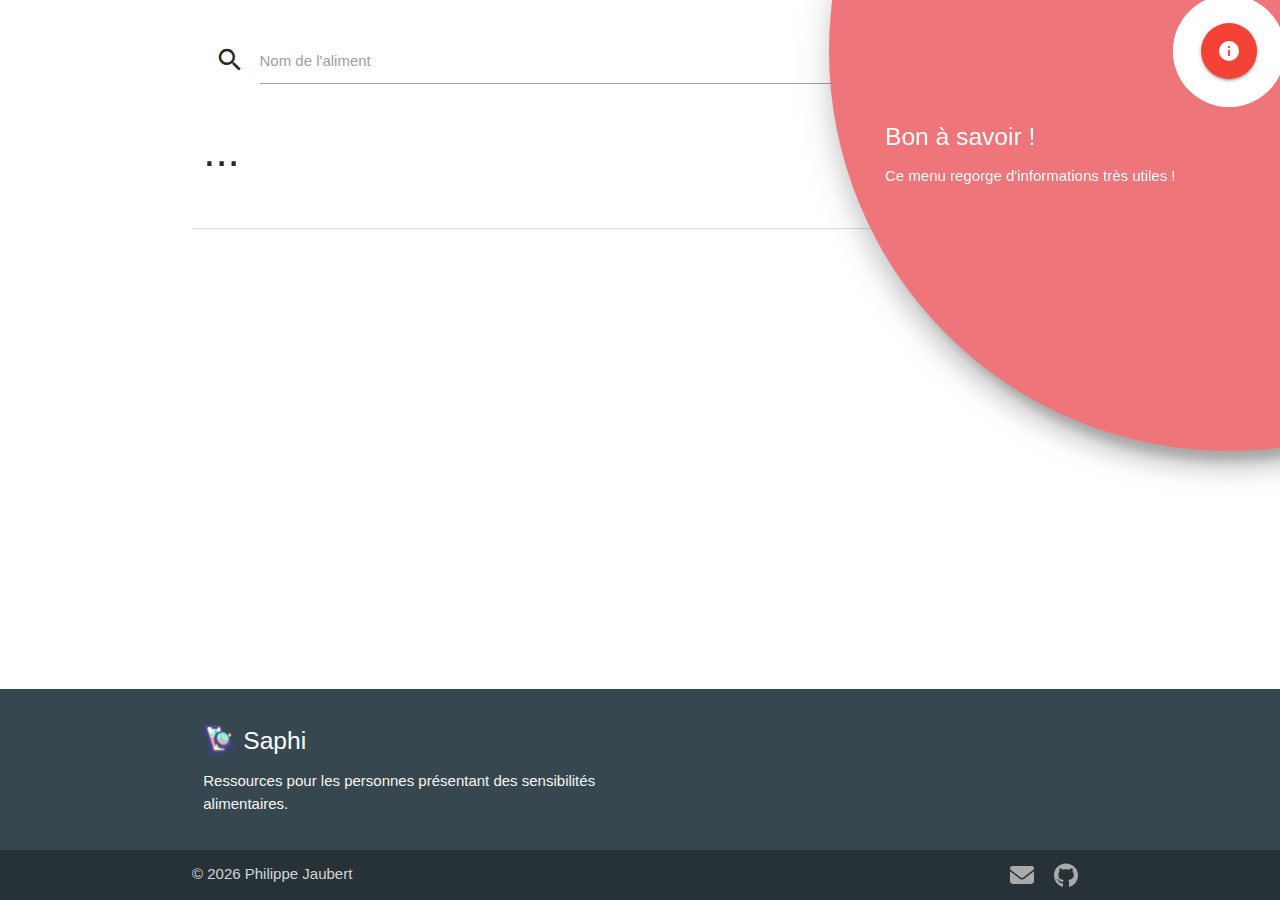
==== commit 73f9620c: "[UPD] Reworded footer description" ====
--- a/docs/index.html
+++ b/docs/index.html
@@ -256,7 +256,7 @@
       <div class="row">
         <div class="col l6 s12">
           <h5 class="white-text"><img class="responsive-img favicon" src="img/favicon.png">Saphi</h5>
-          <p class="grey-text text-lighten-4">Ressources pour les canaris de la modernité.</p>
+          <p class="grey-text text-lighten-4">Ressources pour les personnes présentant des sensibilités alimentaires.</p>
         </div>
       </div>
     </div>
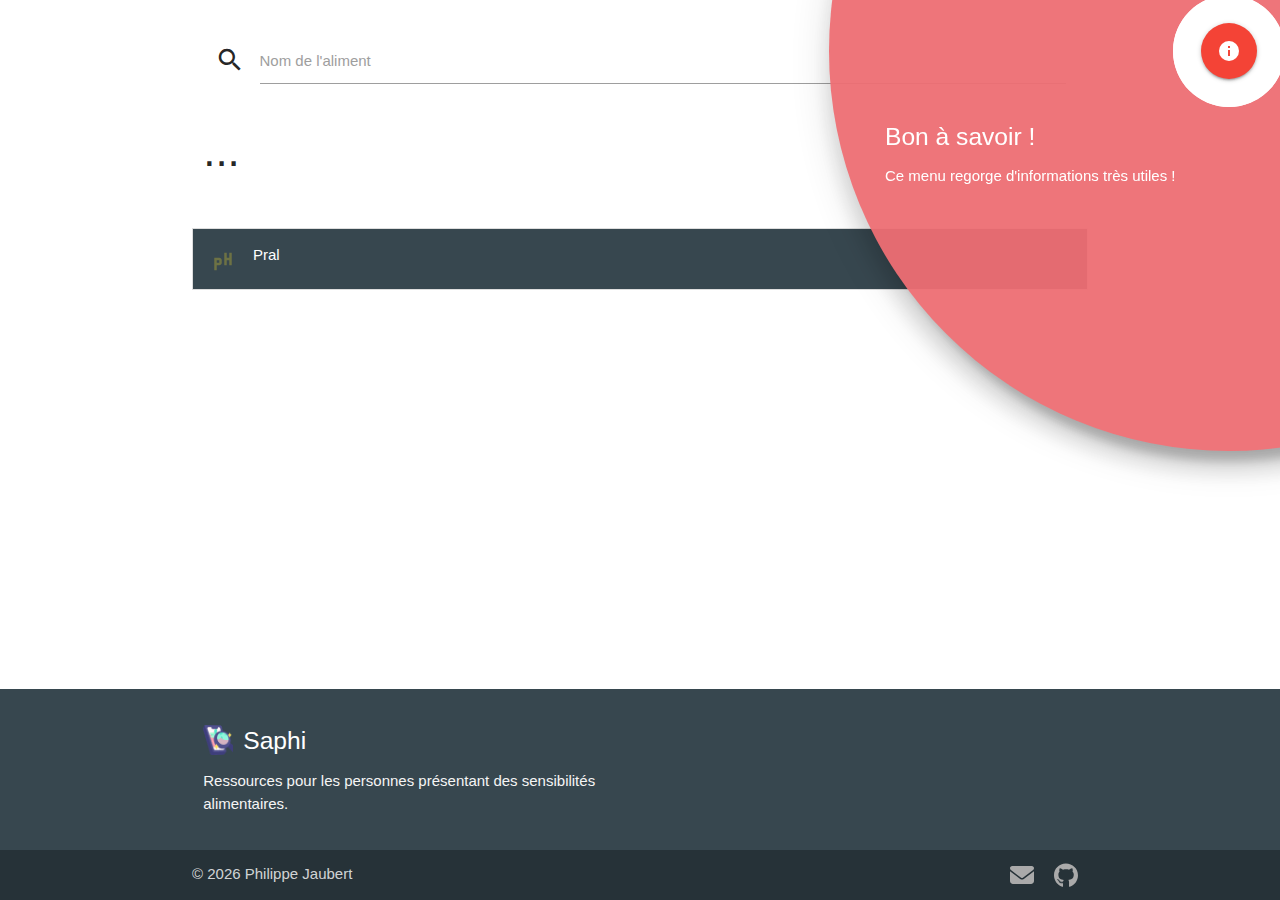
==== commit 9bcb73b2: "[FIX] Wrong collapsing triggered for Pral" ====
--- a/docs/index.html
+++ b/docs/index.html
@@ -125,6 +125,20 @@
               </span>
             </div>
           </li>
+          <!-- Lectines -->
+          <li id="col-le">
+            <div class="collapsible-header"><i class="material-icons">
+              <svg fill="#7872cf" xmlns="http://www.w3.org/2000/svg" viewBox="0 0 24 24"><title>alpha-l-circle</title><path d="M9,7V17H15V15H11V7H9M12,2A10,10 0 0,1 22,12A10,10 0 0,1 12,22A10,10 0 0,1 2,12A10,10 0 0,1 12,2Z" /></svg>
+            </i>Lectines</div>
+            <div class="collapsible-body colla-body">
+              <span>
+                <!-- Chips -->
+                <div id="le">
+                  <div class="chip">...</div>
+                </div>
+              </span>
+            </div>
+          </li>
           <!-- Glycemie -->
           <li id="col-ig">
             <div class="collapsible-header"><i class="material-icons">
@@ -190,22 +204,22 @@
               </span>
             </div>
           </li>
-          <!-- Ph -->
-          <li id="col-ph">
+          <!-- Pral -->
+          <li id="col-pl">
             <div class="collapsible-header"><i class="material-icons">
               <svg fill="#6d7244" xmlns="http://www.w3.org/2000/svg" viewBox="0 0 24 24"><title>ph</title><path d="M13 7V17H15V13H17V17H19V7H17V11H15V7H13M11 15V13C11 11.9 10.11 11 9 11H5V21H7V17H9C10.11 17 11 16.11 11 15M9 15H7V13H9V15Z" /></svg>
-            </i>Ph</div>
-            <div class="collapsible-body colla-body">
-              <span>
-                <!-- Chips -->
-                <div id="ph">
-                  <div class="chip">...</div>
-                </div>
-                <!-- Dropdown -->
-                <a class="dropdown-trigger waves-effect waves-light btn-flat btn-floating" data-target='dropdown-ph'><i class="material-icons btn-nfo">info</i></a>
-                <ul id='dropdown-ph' class='dropdown-content'>
-                  <div class="chip light-green accent-2"><b>Alcalinisant</b> : À consommer au moins à 70% (valeur jusqu'à -95)</div>
-                  <div class="chip yellow accent-2"><b>Acidifiant</b> : À consommer peu ou pas du tout (valeur jusqu'à +37)</div>
+            </i>Pral</div>
+            <div class="collapsible-body colla-body">
+              <span>
+                <!-- Chips -->
+                <div id="pl">
+                  <div class="chip">...</div>
+                </div>
+                <!-- Dropdown -->
+                <a class="dropdown-trigger waves-effect waves-light btn-flat btn-floating" data-target='dropdown-pl'><i class="material-icons btn-nfo">info</i></a>
+                <ul id='dropdown-pl' class='dropdown-content'>
+                  <div class="chip green-dalton"><b>Alcalinisant</b> : À consommer au moins à 70% (valeur jusqu'à -95)</div>
+                  <div class="chip yellow-dalton"><b>Acidifiant</b> : À consommer peu ou pas du tout (valeur jusqu'à +37)</div>
                 </ul>
               </span>
             </div>
--- a/docs/css/styles.css
+++ b/docs/css/styles.css
@@ -93,7 +93,7 @@
 	background-color: #e5e5e5;
 }
 
-#sa, #am, #ph, #ig, #fi, #fd, #li, #pr, #cm {
+#sa, #am, #ph, #ig, #fi, #fd, #li, #pr, #cm, #le {
 	margin: 10px !important;
 	display:inline-block !important;
 }
@@ -184,10 +184,14 @@
   padding: 20px !important;
 }
 
-#col-sa, #col-am, #col-fd, #col-ig, #col-li, #col-pr, #col-ph, #col-fi, #col-cm {
+#col-sa, #col-am, #col-fd, #col-ig, #col-li, #col-pr, #col-ph, #col-fi, #col-cm, #col-le {
 	display: none;
 }
 
 #year-now {
 	display: inline;
+}
+
+.keyboard-focused .collapsible-header:focus {
+	background-color: #37474f !important;
 }